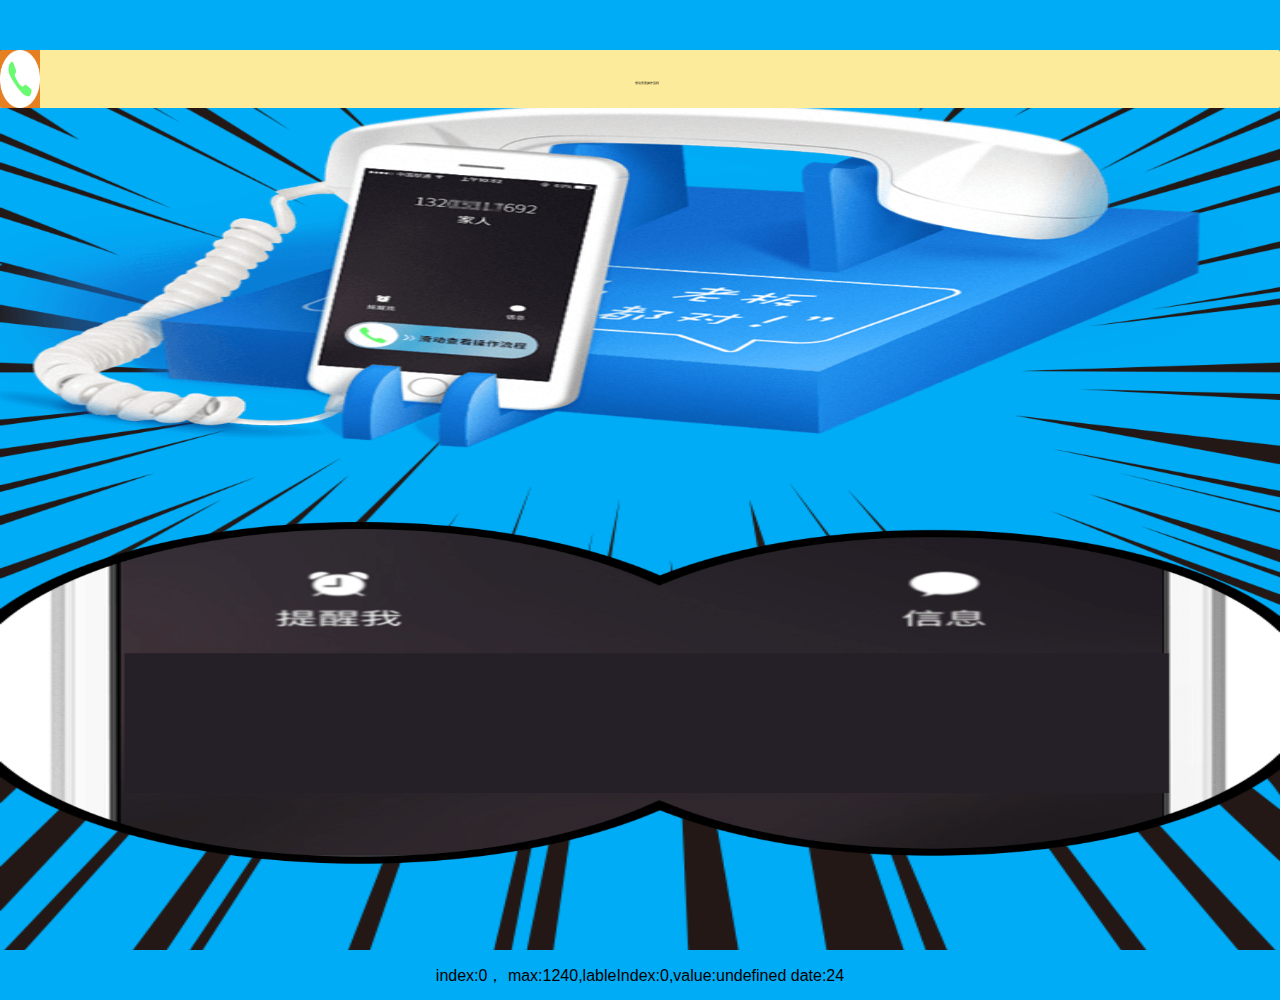
==== index.html @ 5f973362 "first commit" ====
<!DOCTYPE html>
<html lang="en">
<head>
	<meta charset="UTF-8">
	<title>操作流程</title>
	<meta name="viewport" content="width=device-width, user-scalable=no, initial-scale=1.0, maximum-scale=1.0, minimum-scale=1.0">
	<meta name="x5-orientation" content="portrait">
	<meta name="screen-orientation" content="portrait">
	<link href="http://dialer.cdn.cootekservice.com/web/sdk/reset/reset.css" rel="stylesheet" />
	<link rel="stylesheet" href="css/index.css">
	<link rel="stylesheet" href="css/jquery.slideunlock.css">
	<link rel="stylesheet" href="css/normalize.css">
	<script type="text/javascript">
		var _hmt = _hmt || [];
		(function() {
			var hm = document.createElement("script");
			hm.src = "https://hm.baidu.com/hm.js?7428044703acb0f99c6cbed28ffc7a6c";
			var s = document.getElementsByTagName("script")[0]; 
			s.parentNode.insertBefore(hm, s);
		})();
	</script>
</head>
<body>
	<div class="bg" id='bg'>
		<div class="middle">
			<img src="img/tel.png" alt="" class="tel">
			<img src="img/interface.png" alt="" class="interface">
			<div id='slider' class="myslider">
				<img src="img/button.png" alt="" class="button" id='label'>
				<span id='lableTip' class="p">滑动查看操作流程</sapn>
			</div>
			<!-- <div id="slider">
				<span id="label"></span>
				<span id="lableTip">Slide to unlock!</span>
			</div> -->
		</div>
		<!-- <div id="slide-wrapper"> -->
		<!-- <input type="hidden" value="" id="lockable"/> -->
		
		<!-- </div> -->
		<!-- <button id="reset-btn">重置</button> -->
		<p class="warn"></p>

	</div>
	<script type="text/javascript" src='js/jquery-2.1.1.min.js'></script>
	<script type="text/javascript" src='js/jquery.slideunlock.js'></script>
	<script type="text/javascript" src='js/index.js?v=1'></script>
	<!-- <script type="text/javascript" src='js/jquery.mobile.min.js'></script> -->
	<script type="text/javascript">
		$(function () {
			var slider = new SliderUnlock("#slider", {}, function(){
				// slider.reset();
				console.log(123);
				// $(location).attr('href', 'slider.html');
			}, function(){
				$(".warn").text("index:" + slider.index + "， max:" + slider.max + ",lableIndex:" + slider.lableIndex + ",value:" + $("#lockable").val() + " date:" + new Date().getUTCDate());
			});
			slider.init();

			$("#reset-btn").on('click', function(){
				slider.reset();
			});
		})
	</script>
</body>
</html>
---- css/index.css ----
html,body{
	background-size: 100% 100%;
	width: 100%;
	height: 100%;
	text-align: center;
	padding: 0;
	margin: 0;
	background: #00ACF6;
}

/*第一页*/
.bg{
	width: 100%;
	height: 100%;
	/*height: 667px;*/
	/*background:url('../img/lineTwo.png')  no-repeat;*/
	background-repeat: no-repeat;
	background-size:100% 100%;
	z-index: 2;
}

.middle{
	margin: auto;
	width: 100%;
	height: 100%;
}	

.tel{
	width: 100%;
	height:38.6%;
	top:11.2%;
	left:0;
	position: absolute;
}
.interface{
	width: 100%;
	height: 40%;
	top:58%;
	left:0;
	position: absolute;
}


.button{
	width:18%;
	height:12%;
	position: absolute;
	top:74.5%;
	left:15%;
}
.p{
	/*position: absolute;;*/
	top:78.5%;
	font-family: "微软雅黑";
	font-weight: bold;
	height: 12%;
	font-size:0.21rem;
	left:36%;
	animation: shine_P_0_3 3s infinite linear;
	margin-left: 14px;
	background-image: -webkit-linear-gradient(-45deg, rgba(0, 0, 0, 0.6) 40%, #FFF 50%, rgba(0, 0, 0, 0.6) 60%);
	-webkit-background-clip: text;
    -webkit-text-fill-color: transparent;
    background-size: 300%;
}

@keyframes shine_P_0_3{
	0%{background-position: 100%;}
	100%{background-position:0;}

}




/*第二页*/
.swiper-container{
	height: 100%;
}
.card{
	width: 100%;
	height: 100%;
	background-size:100% 100%;
	
}
.swiper-pagination-bullet{
	background: #fff;
}





/*第三页*/
.content{
	width:100%;
	height:100%;
	background: #00ACF6;
	overflow: hidden;
}
.phone{
	width:100%;
	height:78%;
	margin: auto;
	/*margin-top:30px;*/

}
.phone>img{
	width: 100%;
	/*height:70%;*/
}
button{
	width: 64%;
	height: 8.3%;
	color:#fff;
	background:#00D846;
	outline: none;
	border: none;
	font-size:0.21rem;
	margin-bottom: 10px;
}
.dowload{
	background: #0065ED;
}

@media all and (max-width: 320px){
	p{
		left:34%;
	}
	#label{
		height: 63%!important;
		width: 23%!important;
	}
	#slider{
		padding:16px 22px 57px 47px!important;
	}
	.p{
		font-size: 0.2rem;
	}
}
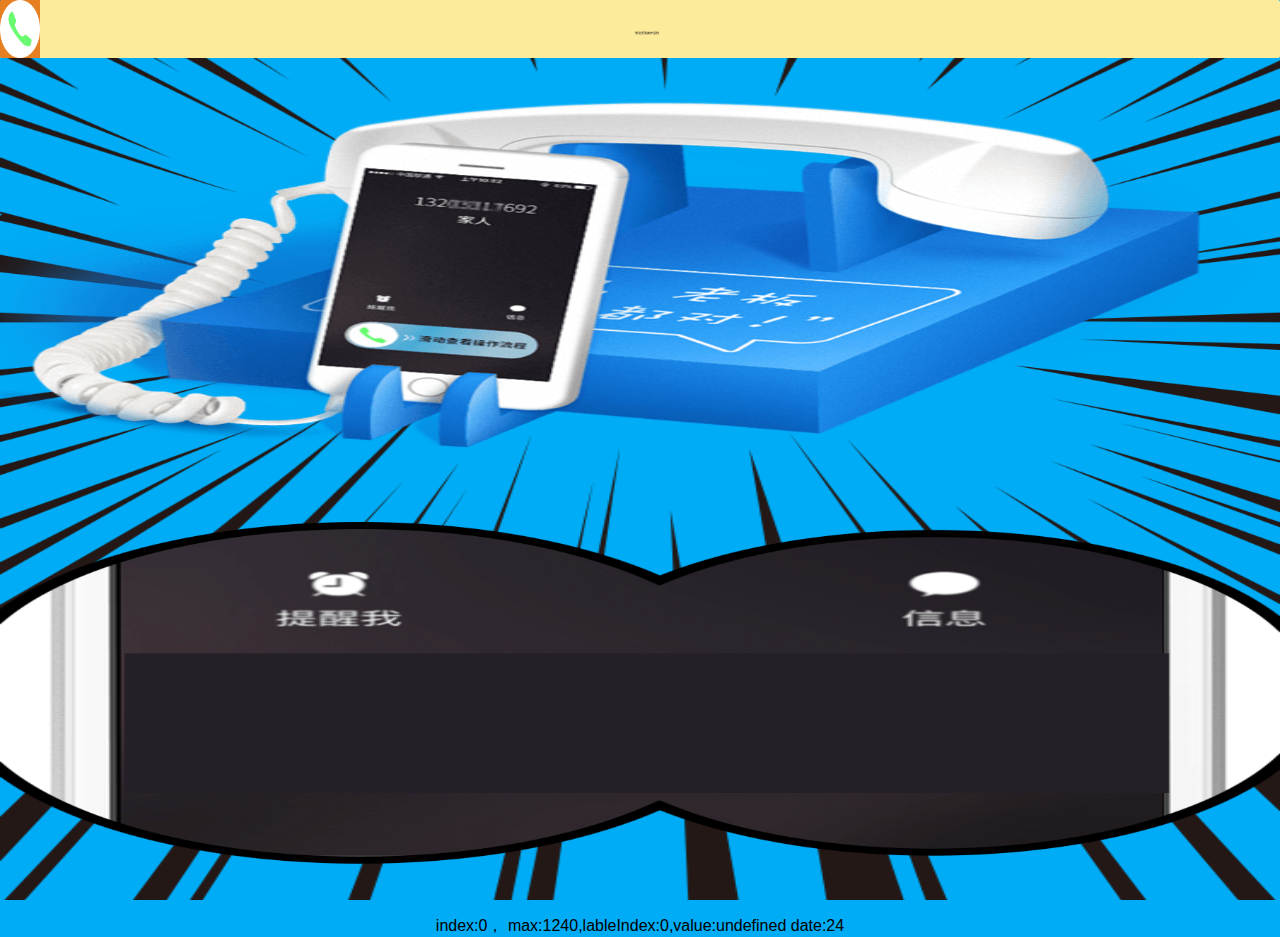
==== commit 3436acd5: "finish fn except bg-color" ====
--- a/index.html
+++ b/index.html
@@ -7,8 +7,8 @@
 	<meta name="x5-orientation" content="portrait">
 	<meta name="screen-orientation" content="portrait">
 	<link href="http://dialer.cdn.cootekservice.com/web/sdk/reset/reset.css" rel="stylesheet" />
+	<link rel="stylesheet" href="css/jquery.slideunlock.css">
 	<link rel="stylesheet" href="css/index.css">
-	<link rel="stylesheet" href="css/jquery.slideunlock.css">
 	<link rel="stylesheet" href="css/normalize.css">
 	<script type="text/javascript">
 		var _hmt = _hmt || [];
@@ -23,11 +23,17 @@
 <body>
 	<div class="bg" id='bg'>
 		<div class="middle">
+
 			<img src="img/tel.png" alt="" class="tel">
-			<img src="img/interface.png" alt="" class="interface">
-			<div id='slider' class="myslider">
-				<img src="img/button.png" alt="" class="button" id='label'>
-				<span id='lableTip' class="p">滑动查看操作流程</sapn>
+
+			<div class="interface-box">
+				<img src="img/interface.png" alt="" class="interface">
+				<div class="slider-box">
+					<div id='slider' class="my-slider">
+					<img src="img/button.png" alt="" class="button" id='label'>
+					<span id='lableTip' class="p">滑动查看操作流程</sapn>
+				</div>
+				</div>
 			</div>
 			<!-- <div id="slider">
 				<span id="label"></span>
@@ -48,11 +54,18 @@
 	<!-- <script type="text/javascript" src='js/jquery.mobile.min.js'></script> -->
 	<script type="text/javascript">
 		$(function () {
+			var $w=$('#label').width();
 			var slider = new SliderUnlock("#slider", {}, function(){
 				// slider.reset();
 				console.log(123);
 				// $(location).attr('href', 'slider.html');
 			}, function(){
+
+				if(slider.max-slider.index<=$w){
+					console.log(123);
+					$(location).attr('href', 'slider.html');
+					slider.reset();
+				}
 				$(".warn").text("index:" + slider.index + "， max:" + slider.max + ",lableIndex:" + slider.lableIndex + ",value:" + $("#lockable").val() + " date:" + new Date().getUTCDate());
 			});
 			slider.init();
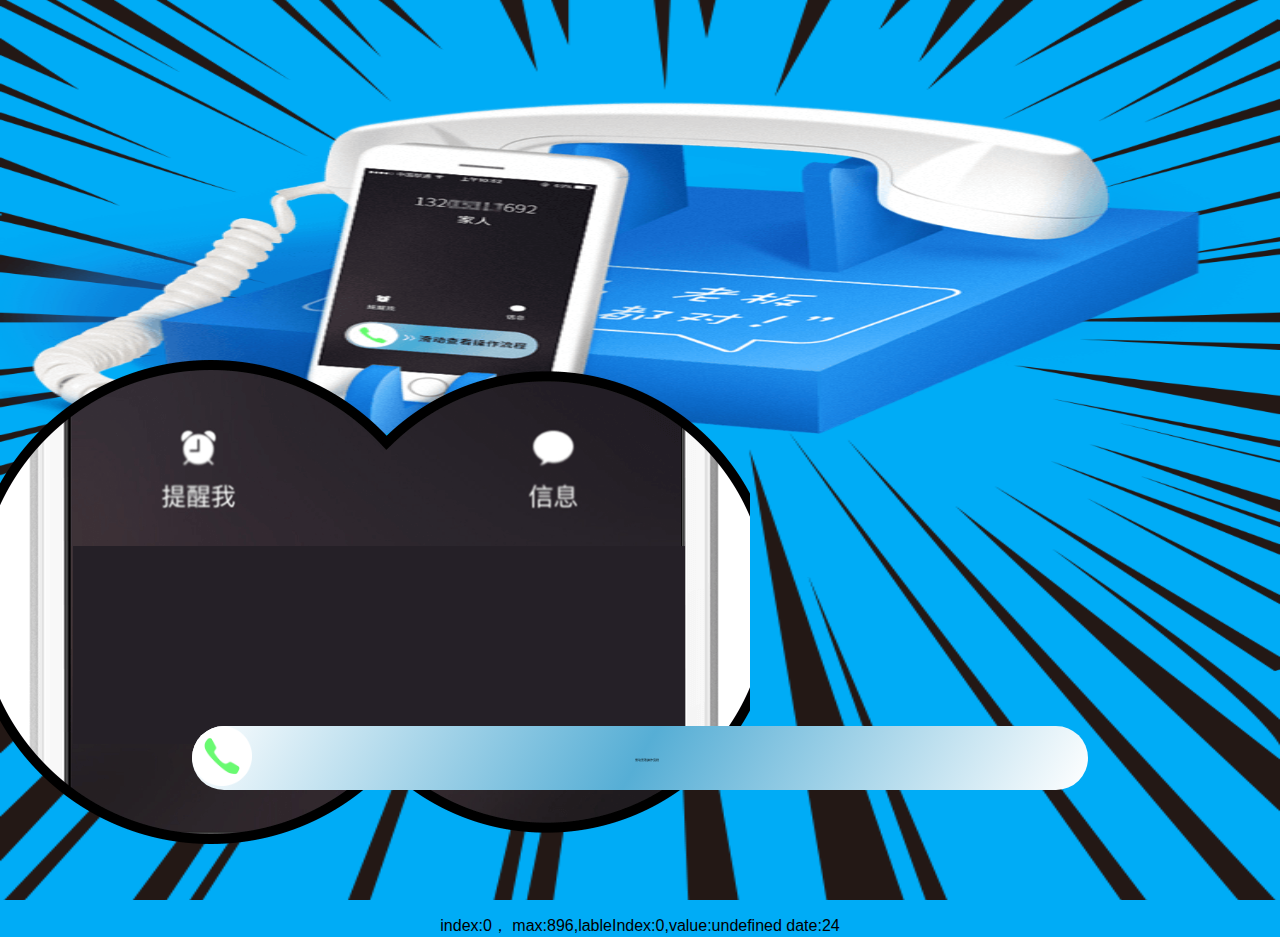
==== commit 5cc70cfc: "finish bg-color" ====
--- a/index.html
+++ b/index.html
@@ -64,7 +64,7 @@
 				if(slider.max-slider.index<=$w){
 					console.log(123);
 					$(location).attr('href', 'slider.html');
-					slider.reset();
+					// slider.reset();
 				}
 				$(".warn").text("index:" + slider.index + "， max:" + slider.max + ",lableIndex:" + slider.lableIndex + ",value:" + $("#lockable").val() + " date:" + new Date().getUTCDate());
 			});
--- a/css/index.css
+++ b/css/index.css
@@ -32,13 +32,7 @@
 	left:0;
 	position: absolute;
 }
-.interface{
-	width: 100%;
-	height: 40%;
-	top:58%;
-	left:0;
-	position: absolute;
-}
+
 
 
 .button{
@@ -68,6 +62,40 @@
 	0%{background-position: 100%;}
 	100%{background-position:0;}
 
+}
+
+.interface-box{
+	position: absolute;
+	bottom: 30px;
+	width: 100%;
+	min-height: 200px;
+}
+.interface{
+	display: block;
+	max-width: 100%;
+}
+
+.slider-box{
+	position: absolute;
+	bottom: 80px;
+	width: 70%;
+	left: 50%;
+	transform:translate(-50%,0);
+
+}
+
+.my-slider{
+	// background: linear-gradient(to top right,#fff, #56AED5 50%,#fff) !important;
+	background: linear-gradient(-60deg, #fff, #56AED5 50%, #fff);
+	line-height: 20px !important;
+	border-radius: 40px !important;
+	padding: 20px 0 !important;
+}
+
+#label{
+	width: 60px;
+	height: 60px;
+	background-color: transparent !important;
 }
 
 
@@ -127,12 +155,18 @@
 	p{
 		left:34%;
 	}
-	#label{
-		height: 63%!important;
-		width: 23%!important;
+// 	#label{
+// 		height: 63%!important;
+// 		width: 23%!important;
+// 	}
+// 	#slider{
+// 		padding:16px 22px 57px 47px!important;
+// 	}
+	.slider-box{
+		bottom: 65px;
 	}
-	#slider{
-		padding:16px 22px 57px 47px!important;
+	.my-slider{
+		// line-height: 10px !important;
 	}
 	.p{
 		font-size: 0.2rem;
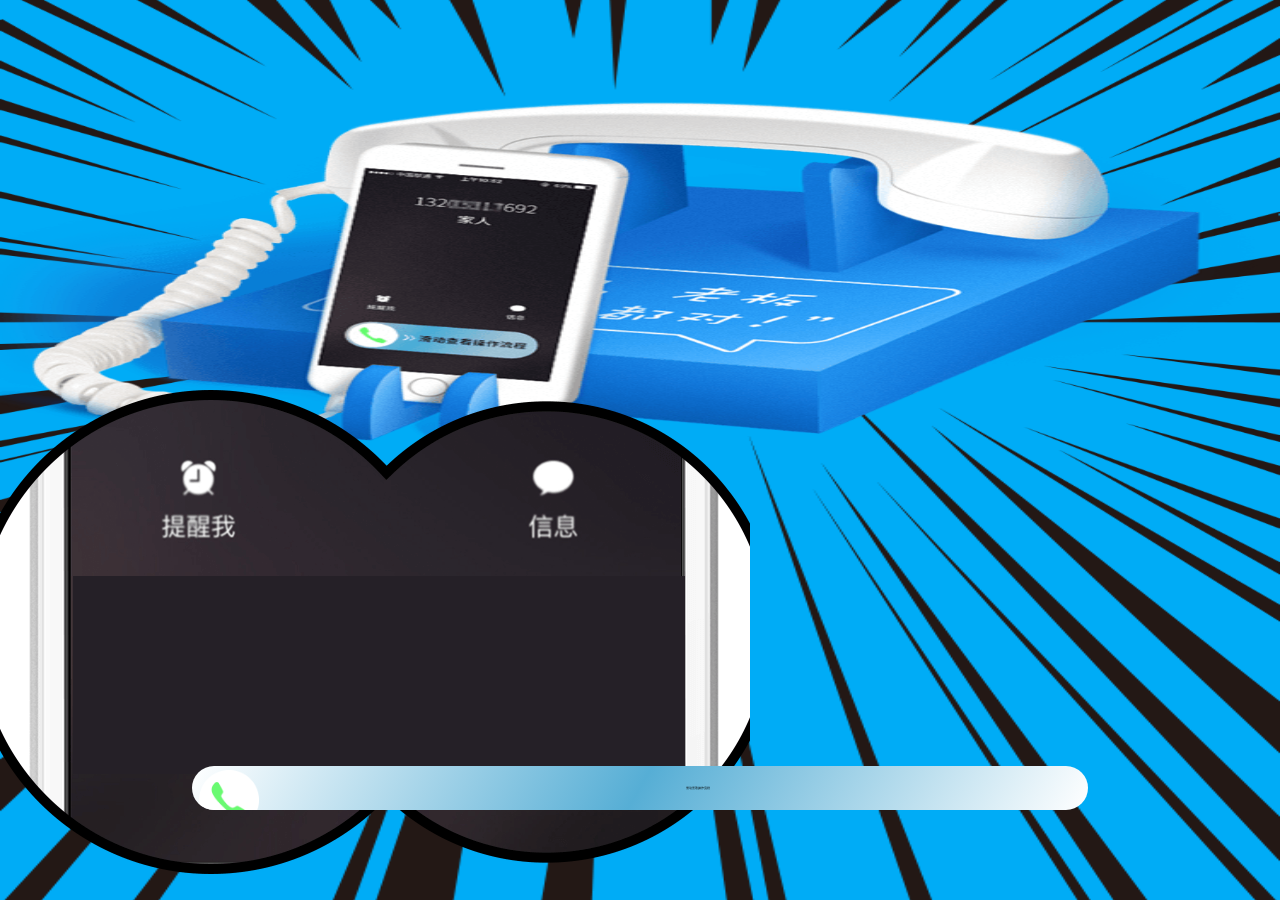
==== commit c8fffbe4: "procedure-dist" ====
--- a/index.html
+++ b/index.html
@@ -23,53 +23,48 @@
 <body>
 	<div class="bg" id='bg'>
 		<div class="middle">
-
 			<img src="img/tel.png" alt="" class="tel">
-
+			<img src="img/ding.png" alt="" class='ding'>
 			<div class="interface-box">
 				<img src="img/interface.png" alt="" class="interface">
 				<div class="slider-box">
 					<div id='slider' class="my-slider">
-					<img src="img/button.png" alt="" class="button" id='label'>
-					<span id='lableTip' class="p">滑动查看操作流程</sapn>
-				</div>
+						<img src="img/button.png" alt="" class="button" id='label'>
+						<div id='lableTip' class="p">滑动查看操作流程</div>
+					</div>
 				</div>
 			</div>
-			<!-- <div id="slider">
-				<span id="label"></span>
-				<span id="lableTip">Slide to unlock!</span>
-			</div> -->
 		</div>
 		<!-- <div id="slide-wrapper"> -->
 		<!-- <input type="hidden" value="" id="lockable"/> -->
-		
 		<!-- </div> -->
 		<!-- <button id="reset-btn">重置</button> -->
-		<p class="warn"></p>
-
+		<!-- <p class="warn"></p> -->
+		<audio autoplay='autoplay' loop='loop' id='audio' style='display: none'>
+			<source src='img/musicOne.mp3' type='audio/mpeg'></source>
+		</audio>
 	</div>
 	<script type="text/javascript" src='js/jquery-2.1.1.min.js'></script>
 	<script type="text/javascript" src='js/jquery.slideunlock.js'></script>
 	<script type="text/javascript" src='js/index.js?v=1'></script>
-	<!-- <script type="text/javascript" src='js/jquery.mobile.min.js'></script> -->
 	<script type="text/javascript">
 		$(function () {
+			// $w为圆的宽度
 			var $w=$('#label').width();
 			var slider = new SliderUnlock("#slider", {}, function(){
-				// slider.reset();
-				console.log(123);
+				slider.reset();
+				// console.log(123);
 				// $(location).attr('href', 'slider.html');
 			}, function(){
-
+					// slider.max-slider.index=w为圆刚好滑到最右边，如果还继续滑就是小于
 				if(slider.max-slider.index<=$w){
-					console.log(123);
+					_hmt.push(['_trackEvent', "procedure-dist", "procedure-distSlider"]);
 					$(location).attr('href', 'slider.html');
-					// slider.reset();
+					slider.reset();
 				}
 				$(".warn").text("index:" + slider.index + "， max:" + slider.max + ",lableIndex:" + slider.lableIndex + ",value:" + $("#lockable").val() + " date:" + new Date().getUTCDate());
 			});
 			slider.init();
-
 			$("#reset-btn").on('click', function(){
 				slider.reset();
 			});
--- a/css/index.css
+++ b/css/index.css
@@ -6,25 +6,23 @@
 	padding: 0;
 	margin: 0;
 	background: #00ACF6;
+	position:fixed;
 }
 
 /*第一页*/
 .bg{
 	width: 100%;
 	height: 100%;
-	/*height: 667px;*/
-	/*background:url('../img/lineTwo.png')  no-repeat;*/
 	background-repeat: no-repeat;
 	background-size:100% 100%;
 	z-index: 2;
+
 }
-
 .middle{
 	margin: auto;
 	width: 100%;
 	height: 100%;
 }	
-
 .tel{
 	width: 100%;
 	height:38.6%;
@@ -32,8 +30,12 @@
 	left:0;
 	position: absolute;
 }
-
-
+.ding{
+	position: absolute;
+	width: 88%;
+	top:40%;
+	left:13%;
+}
 
 .button{
 	width:18%;
@@ -43,7 +45,6 @@
 	left:15%;
 }
 .p{
-	/*position: absolute;;*/
 	top:78.5%;
 	font-family: "微软雅黑";
 	font-weight: bold;
@@ -51,24 +52,21 @@
 	font-size:0.21rem;
 	left:36%;
 	animation: shine_P_0_3 3s infinite linear;
-	margin-left: 14px;
+	margin-left:12%;
 	background-image: -webkit-linear-gradient(-45deg, rgba(0, 0, 0, 0.6) 40%, #FFF 50%, rgba(0, 0, 0, 0.6) 60%);
-	-webkit-background-clip: text;
+	-webkit-background-clip:text;
     -webkit-text-fill-color: transparent;
     background-size: 300%;
 }
-
 @keyframes shine_P_0_3{
 	0%{background-position: 100%;}
 	100%{background-position:0;}
-
 }
-
 .interface-box{
 	position: absolute;
-	bottom: 30px;
+	bottom: 0;
 	width: 100%;
-	min-height: 200px;
+	/*min-height: 200px;*/
 }
 .interface{
 	display: block;
@@ -77,19 +75,17 @@
 
 .slider-box{
 	position: absolute;
-	bottom: 80px;
+	bottom: 90px;
 	width: 70%;
 	left: 50%;
 	transform:translate(-50%,0);
-
 }
-
 .my-slider{
-	// background: linear-gradient(to top right,#fff, #56AED5 50%,#fff) !important;
+	/*// background: linear-gradient(to top right,#fff, #56AED5 50%,#fff) !important*/;
 	background: linear-gradient(-60deg, #fff, #56AED5 50%, #fff);
-	line-height: 20px !important;
+	/*line-height: 20px !important;*/
 	border-radius: 40px !important;
-	padding: 20px 0 !important;
+	padding: 20px 0 20px 10px !important;
 }
 
 #label{
@@ -97,9 +93,6 @@
 	height: 60px;
 	background-color: transparent !important;
 }
-
-
-
 
 /*第二页*/
 .swiper-container{
@@ -114,9 +107,17 @@
 .swiper-pagination-bullet{
 	background: #fff;
 }
-
-
-
+#arrow{
+	width: 17%;
+	position: absolute;
+	bottom:0;
+	right:5%;
+	animation: arrow 1s infinite;
+}
+@keyframes arrow {
+	0%{right: 5%;}
+	100%{right: 0;}
+} 
 
 
 /*第三页*/
@@ -130,7 +131,6 @@
 	width:100%;
 	height:78%;
 	margin: auto;
-	/*margin-top:30px;*/
 
 }
 .phone>img{
@@ -151,17 +151,7 @@
 	background: #0065ED;
 }
 
-@media all and (max-width: 320px){
-	p{
-		left:34%;
-	}
-// 	#label{
-// 		height: 63%!important;
-// 		width: 23%!important;
-// 	}
-// 	#slider{
-// 		padding:16px 22px 57px 47px!important;
-// 	}
+@media all and (max-width: 320px){	
 	.slider-box{
 		bottom: 65px;
 	}
@@ -169,7 +159,11 @@
 		// line-height: 10px !important;
 	}
 	.p{
-		font-size: 0.2rem;
+		font-size: 0.18rem;
+		margin-left: 50px;
+	}
+	.phone>img{
+		height: 125%;	
 	}
 }
 
